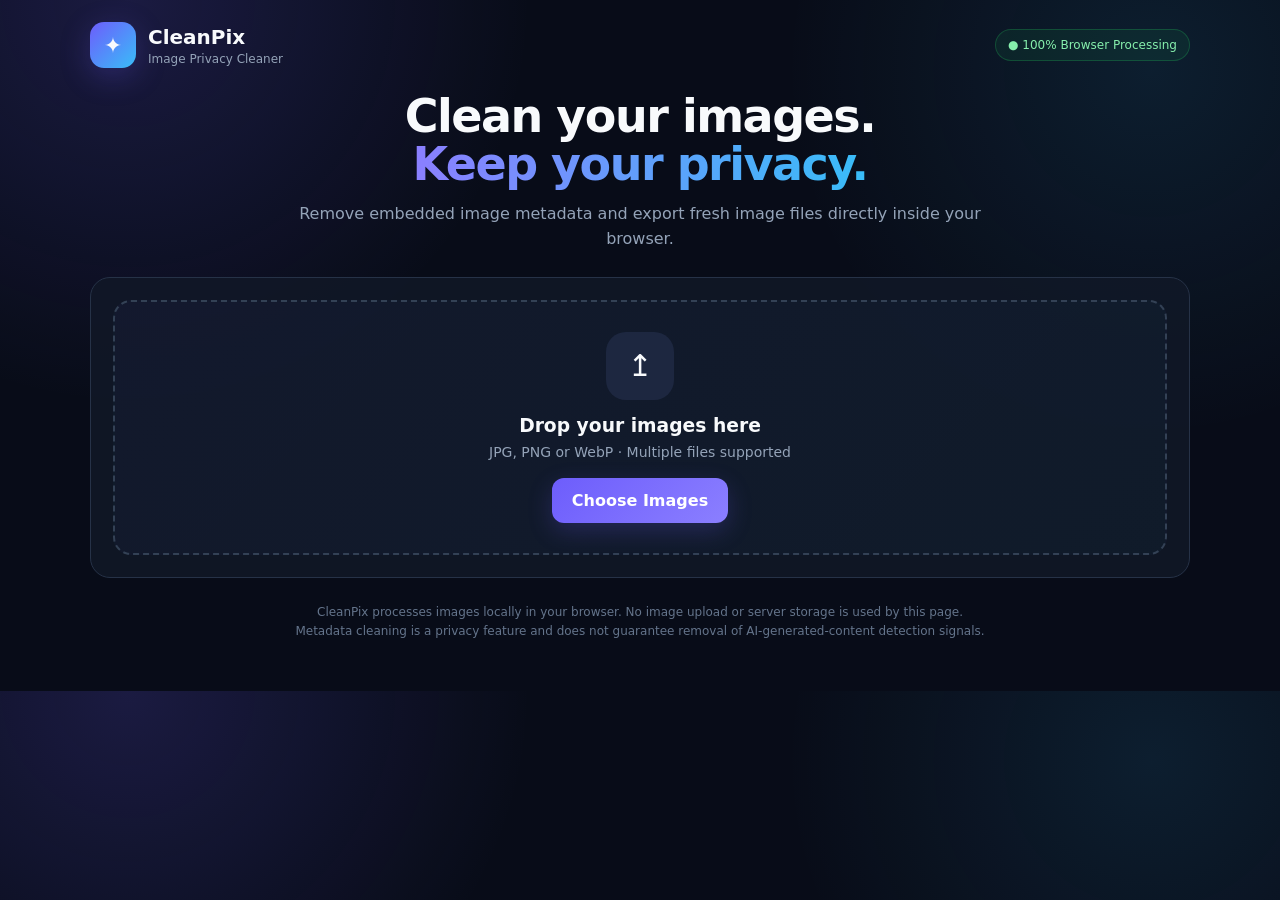
==== ai-remover/index.html @ a2b9ba92 "Create index.html" ====
<!DOCTYPE html>
<html lang="en">
<head>
<meta charset="UTF-8">
<meta name="viewport" content="width=device-width,initial-scale=1,viewport-fit=cover">
<meta name="theme-color" content="#0b1020">
<title>CleanPix — Image Privacy Cleaner</title>

<style>
:root{
    --bg:#080c18;
    --panel:#111827;
    --panel2:#172033;
    --text:#f8fafc;
    --muted:#94a3b8;
    --border:#263247;
    --primary:#6d5dfc;
    --primary2:#8b7fff;
    --success:#22c55e;
    --danger:#ef4444;
    --radius:20px;
}

*{
    box-sizing:border-box;
}

html{
    scroll-behavior:smooth;
}

body{
    margin:0;
    background:
        radial-gradient(circle at 10% 0%,rgba(109,93,252,.18),transparent 30%),
        radial-gradient(circle at 90% 10%,rgba(56,189,248,.10),transparent 28%),
        var(--bg);
    color:var(--text);
    font-family:
        Inter,system-ui,-apple-system,BlinkMacSystemFont,
        "Segoe UI",Roboto,Arial,sans-serif;
}

button,
input,
select{
    font:inherit;
}

button{
    cursor:pointer;
}

.app{
    width:min(1100px,calc(100% - 28px));
    margin:auto;
    padding:22px 0 50px;
}

/* HEADER */

header{
    display:flex;
    align-items:center;
    justify-content:space-between;
    gap:15px;
    margin-bottom:24px;
}

.brand{
    display:flex;
    align-items:center;
    gap:12px;
}

.logo{
    width:46px;
    height:46px;
    display:grid;
    place-items:center;
    border-radius:14px;
    background:linear-gradient(135deg,var(--primary),#39bdf8);
    font-size:22px;
    box-shadow:0 8px 30px rgba(109,93,252,.25);
}

.brand h1{
    margin:0;
    font-size:20px;
}

.brand p{
    margin:3px 0 0;
    color:var(--muted);
    font-size:12px;
}

.privacy-badge{
    border:1px solid rgba(34,197,94,.25);
    background:rgba(34,197,94,.08);
    color:#86efac;
    border-radius:999px;
    padding:8px 12px;
    font-size:12px;
    white-space:nowrap;
}

/* HERO */

.hero{
    text-align:center;
    margin:10px auto 25px;
    max-width:700px;
}

.hero h2{
    font-size:clamp(28px,6vw,46px);
    line-height:1.05;
    margin:0 0 12px;
    letter-spacing:-1.5px;
}

.hero h2 span{
    background:linear-gradient(90deg,#8b7fff,#38bdf8);
    -webkit-background-clip:text;
    background-clip:text;
    color:transparent;
}

.hero p{
    color:var(--muted);
    line-height:1.6;
    margin:0;
}

/* UPLOAD */

.upload-card{
    border:1px solid var(--border);
    background:rgba(17,24,39,.86);
    border-radius:var(--radius);
    padding:22px;
}

.dropzone{
    min-height:250px;
    border:2px dashed #334155;
    border-radius:18px;
    display:flex;
    flex-direction:column;
    align-items:center;
    justify-content:center;
    text-align:center;
    padding:30px 15px;
    transition:.2s;
    background:
        linear-gradient(
            135deg,
            rgba(109,93,252,.04),
            rgba(56,189,248,.03)
        );
}

.dropzone.drag{
    border-color:var(--primary2);
    background:rgba(109,93,252,.10);
    transform:scale(1.005);
}

.upload-icon{
    width:68px;
    height:68px;
    border-radius:20px;
    display:grid;
    place-items:center;
    background:#1d2740;
    font-size:30px;
    margin-bottom:15px;
}

.dropzone h3{
    margin:0 0 8px;
}

.dropzone p{
    margin:0 0 18px;
    color:var(--muted);
    font-size:14px;
}

.primary{
    border:0;
    color:white;
    background:linear-gradient(135deg,var(--primary),var(--primary2));
    padding:13px 20px;
    border-radius:12px;
    font-weight:700;
    box-shadow:0 8px 25px rgba(109,93,252,.22);
}

.primary:hover{
    filter:brightness(1.08);
}

.secondary{
    border:1px solid var(--border);
    background:var(--panel2);
    color:var(--text);
    padding:11px 15px;
    border-radius:11px;
}

input[type=file]{
    display:none;
}

/* WORKSPACE */

.workspace{
    display:none;
    margin-top:20px;
}

.workspace.show{
    display:block;
}

.grid{
    display:grid;
    grid-template-columns:1.25fr .75fr;
    gap:18px;
}

/* SETTINGS */

.panel{
    background:rgba(17,24,39,.9);
    border:1px solid var(--border);
    border-radius:var(--radius);
    padding:20px;
}

.panel-title{
    display:flex;
    justify-content:space-between;
    align-items:center;
    margin-bottom:18px;
}

.panel-title h3{
    margin:0;
    font-size:17px;
}

.small{
    color:var(--muted);
    font-size:12px;
}

.option{
    margin-bottom:18px;
}

.option label{
    display:flex;
    justify-content:space-between;
    margin-bottom:8px;
    font-size:13px;
    color:#dbe4f0;
}

select{
    width:100%;
    border:1px solid var(--border);
    background:#0c1322;
    color:white;
    padding:12px;
    border-radius:10px;
    outline:none;
}

input[type=range]{
    width:100%;
    accent-color:var(--primary);
}

.check-row{
    display:flex;
    align-items:center;
    justify-content:space-between;
    gap:10px;
    border:1px solid var(--border);
    background:#0c1322;
    padding:12px;
    border-radius:12px;
    margin-bottom:10px;
}

.check-row span{
    font-size:13px;
}

.switch{
    width:42px;
    height:23px;
    position:relative;
}

.switch input{
    display:none;
}

.slider{
    position:absolute;
    inset:0;
    background:#334155;
    border-radius:20px;
    transition:.2s;
}

.slider:before{
    content:"";
    position:absolute;
    width:17px;
    height:17px;
    left:3px;
    top:3px;
    background:white;
    border-radius:50%;
    transition:.2s;
}

.switch input:checked + .slider{
    background:var(--primary);
}

.switch input:checked + .slider:before{
    transform:translateX(19px);
}

/* FILE LIST */

.file-list{
    margin-top:20px;
}

.file-item{
    display:grid;
    grid-template-columns:65px 1fr auto;
    gap:12px;
    align-items:center;
    border:1px solid var(--border);
    background:#0d1525;
    padding:10px;
    border-radius:13px;
    margin-bottom:9px;
}

.thumb{
    width:65px;
    height:65px;
    object-fit:cover;
    border-radius:10px;
    background:#1e293b;
}

.file-name{
    font-size:13px;
    font-weight:600;
    overflow:hidden;
    text-overflow:ellipsis;
    white-space:nowrap;
}

.file-meta{
    color:var(--muted);
    font-size:11px;
    margin-top:5px;
}

.remove{
    width:34px;
    height:34px;
    border:0;
    border-radius:9px;
    background:#24151a;
    color:#fca5a5;
}

/* PROGRESS */

.progress-box{
    display:none;
    margin-top:18px;
}

.progress-box.show{
    display:block;
}

.progress-track{
    height:8px;
    border-radius:20px;
    background:#243044;
    overflow:hidden;
}

.progress-bar{
    height:100%;
    width:0;
    background:linear-gradient(90deg,var(--primary),#38bdf8);
    transition:.2s;
}

.progress-text{
    display:flex;
    justify-content:space-between;
    color:var(--muted);
    font-size:12px;
    margin-top:7px;
}

/* ACTIONS */

.actions{
    display:grid;
    grid-template-columns:1fr 1fr;
    gap:10px;
    margin-top:18px;
}

.full{
    grid-column:1/-1;
}

/* RESULTS */

.results{
    display:none;
    margin-top:20px;
}

.results.show{
    display:block;
}

.result-success{
    padding:15px;
    border-radius:13px;
    background:rgba(34,197,94,.08);
    border:1px solid rgba(34,197,94,.20);
    color:#bbf7d0;
    margin-bottom:12px;
}

.stats{
    display:grid;
    grid-template-columns:repeat(3,1fr);
    gap:10px;
}

.stat{
    background:#0d1525;
    border:1px solid var(--border);
    padding:15px;
    border-radius:12px;
    text-align:center;
}

.stat strong{
    display:block;
    font-size:19px;
}

.stat span{
    color:var(--muted);
    font-size:11px;
}

/* EMPTY */

.empty{
    text-align:center;
    padding:25px;
    color:var(--muted);
}

/* FOOTER */

footer{
    text-align:center;
    color:#64748b;
    font-size:12px;
    margin-top:25px;
    line-height:1.6;
}

/* MOBILE */

@media(max-width:800px){

    .grid{
        grid-template-columns:1fr;
    }

    .privacy-badge{
        display:none;
    }
}

@media(max-width:520px){

    .app{
        width:min(100% - 18px,1100px);
        padding-top:12px;
    }

    .upload-card,
    .panel{
        padding:14px;
    }

    .dropzone{
        min-height:220px;
    }

    .actions{
        grid-template-columns:1fr;
    }

    .full{
        grid-column:auto;
    }

    .stats{
        grid-template-columns:1fr;
    }

    .file-item{
        grid-template-columns:52px 1fr auto;
    }

    .thumb{
        width:52px;
        height:52px;
    }
}
</style>
</head>

<body>

<div class="app">

<header>
    <div class="brand">
        <div class="logo">✦</div>
        <div>
            <h1>CleanPix</h1>
            <p>Image Privacy Cleaner</p>
        </div>
    </div>

    <div class="privacy-badge">
        ● 100% Browser Processing
    </div>
</header>


<section class="hero">
    <h2>Clean your images.<br><span>Keep your privacy.</span></h2>
    <p>
        Remove embedded image metadata and export fresh image files
        directly inside your browser.
    </p>
</section>


<section class="upload-card">

    <div
        class="dropzone"
        id="dropzone"
    >

        <div class="upload-icon">↥</div>

        <h3>Drop your images here</h3>

        <p>
            JPG, PNG or WebP · Multiple files supported
        </p>

        <label
            for="fileInput"
            class="primary"
        >
            Choose Images
        </label>

        <input
            id="fileInput"
            type="file"
            accept="image/jpeg,image/png,image/webp"
            multiple
        >

    </div>


    <div
        class="workspace"
        id="workspace"
    >

        <div class="grid">

            <!-- FILES -->

            <div class="panel">

                <div class="panel-title">
                    <h3>Selected Images</h3>
                    <span
                        class="small"
                        id="fileCount"
                    >
                        0 files
                    </span>
                </div>

                <div id="fileList"></div>

                <div
                    class="empty"
                    id="emptyMessage"
                >
                    No images selected.
                </div>

            </div>


            <!-- SETTINGS -->

            <div class="panel">

                <div class="panel-title">
                    <h3>Export Settings</h3>
                </div>


                <div class="option">

                    <label>
                        <span>Output format</span>
                    </label>

                    <select id="format">

                        <option value="auto">
                            Automatic
                        </option>

                        <option value="image/jpeg">
                            JPEG
                        </option>

                        <option value="image/png">
                            PNG
                        </option>

                        <option value="image/webp">
                            WebP
                        </option>

                    </select>

                </div>


                <div
                    class="option"
                    id="qualityOption"
                >

                    <label>

                        <span>Quality</span>

                        <strong id="qualityValue">
                            95%
                        </strong>

                    </label>

                    <input
                        type="range"
                        id="quality"
                        min="50"
                        max="100"
                        value="95"
                    >

                </div>


                <div class="option">

                    <label>
                        <span>Maximum width</span>
                    </label>

                    <select id="maxWidth">

                        <option value="0">
                            Original resolution
                        </option>

                        <option value="3840">
                            3840 px
                        </option>

                        <option value="2560">
                            2560 px
                        </option>

                        <option value="1920">
                            1920 px
                        </option>

                        <option value="1280">
                            1280 px
                        </option>

                    </select>

                </div>


                <div class="check-row">

                    <span>
                        Remove embedded metadata
                    </span>

                    <label class="switch">

                        <input
                            type="checkbox"
                            checked
                            disabled
                        >

                        <span class="slider"></span>

                    </label>

                </div>


                <div class="check-row">

                    <span>
                        Preserve image proportions
                    </span>

                    <label class="switch">

                        <input
                            type="checkbox"
                            id="preserve"
                            checked
                        >

                        <span class="slider"></span>

                    </label>

                </div>

            </div>

        </div>


        <div class="progress-box" id="progressBox">

            <div class="progress-track">
                <div
                    class="progress-bar"
                    id="progressBar"
                ></div>
            </div>

            <div class="progress-text">

                <span id="progressStatus">
                    Preparing...
                </span>

                <span id="progressPercent">
                    0%
                </span>

            </div>

        </div>


        <div class="actions">

            <button
                class="primary"
                id="processBtn"
            >
                Clean Images
            </button>

            <button
                class="secondary"
                id="clearBtn"
            >
                Clear All
            </button>

            <button
                class="primary full"
                id="downloadAllBtn"
                style="display:none"
            >
                Download All
            </button>

        </div>


        <div
            class="results"
            id="results"
        >

            <div class="result-success">
                ✓ Images successfully exported as new files.
            </div>

            <div class="stats">

                <div class="stat">
                    <strong id="processedCount">
                        0
                    </strong>
                    <span>Processed</span>
                </div>

                <div class="stat">
                    <strong id="originalTotal">
                        0 KB
                    </strong>
                    <span>Original</span>
                </div>

                <div class="stat">
                    <strong id="newTotal">
                        0 KB
                    </strong>
                    <span>Exported</span>
                </div>

            </div>

        </div>

    </div>

</section>


<footer>
    CleanPix processes images locally in your browser.
    No image upload or server storage is used by this page.
    <br>
    Metadata cleaning is a privacy feature and does not guarantee
    removal of AI-generated-content detection signals.
</footer>

</div>


<script>
"use strict";


/* =========================
   ELEMENTS
========================= */

const fileInput =
    document.getElementById("fileInput");

const dropzone =
    document.getElementById("dropzone");

const workspace =
    document.getElementById("workspace");

const fileList =
    document.getElementById("fileList");

const emptyMessage =
    document.getElementById("emptyMessage");

const fileCount =
    document.getElementById("fileCount");

const processBtn =
    document.getElementById("processBtn");

const clearBtn =
    document.getElementById("clearBtn");

const downloadAllBtn =
    document.getElementById("downloadAllBtn");

const formatSelect =
    document.getElementById("format");

const quality =
    document.getElementById("quality");

const qualityValue =
    document.getElementById("qualityValue");

const maxWidth =
    document.getElementById("maxWidth");

const preserve =
    document.getElementById("preserve");

const progressBox =
    document.getElementById("progressBox");

const progressBar =
    document.getElementById("progressBar");

const progressStatus =
    document.getElementById("progressStatus");

const progressPercent =
    document.getElementById("progressPercent");

const results =
    document.getElementById("results");

const processedCount =
    document.getElementById("processedCount");

const originalTotal =
    document.getElementById("originalTotal");

const newTotal =
    document.getElementById("newTotal");

const qualityOption =
    document.getElementById("qualityOption");


/* =========================
   STATE
========================= */

let files = [];
let processedFiles = [];


/* =========================
   UTILITIES
========================= */

function formatBytes(bytes){

    if(bytes < 1024)
        return bytes + " B";

    if(bytes < 1024 * 1024)
        return (bytes / 1024).toFixed(1) + " KB";

    return (bytes / (1024 * 1024)).toFixed(2) + " MB";
}


function extensionFor(type){

    if(type === "image/png")
        return "png";

    if(type === "image/webp")
        return "webp";

    return "jpg";
}


function cleanName(name){

    return name
        .replace(/\.[^/.]+$/, "")
        .replace(/[^\w\- ]+/g,"")
        .trim()
        .replace(/\s+/g,"-") || "image";
}


/* =========================
   FILE ADD
========================= */

function addFiles(newFiles){

    const valid =
        Array.from(newFiles).filter(
            file =>
                file.type === "image/jpeg" ||
                file.type === "image/png" ||
                file.type === "image/webp"
        );

    for(const file of valid){

        const exists =
            files.some(
                f =>
                    f.name === file.name &&
                    f.size === file.size &&
                    f.lastModified === file.lastModified
            );

        if(!exists){
            files.push(file);
        }
    }

    renderFiles();
}


fileInput.addEventListener(
    "change",
    e => addFiles(e.target.files)
);


/* =========================
   DRAG & DROP
========================= */

[
    "dragenter",
    "dragover"
].forEach(event => {

    dropzone.addEventListener(event,e => {

        e.preventDefault();
        dropzone.classList.add("drag");

    });

});


[
    "dragleave",
    "drop"
].forEach(event => {

    dropzone.addEventListener(event,e => {

        e.preventDefault();
        dropzone.classList.remove("drag");

    });

});


dropzone.addEventListener("drop",e => {

    addFiles(e.dataTransfer.files);

});


/* =========================
   RENDER FILES
========================= */

function renderFiles(){

    workspace.classList.toggle(
        "show",
        files.length > 0
    );

    emptyMessage.style.display =
        files.length ? "none" : "block";

    fileList.innerHTML = "";

    fileCount.textContent =
        files.length +
        (files.length === 1 ? " file" : " files");


    files.forEach((file,index) => {

        const item =
            document.createElement("div");

        item.className = "file-item";


        const img =
            document.createElement("img");

        img.className = "thumb";

        img.alt = "";

        const url =
            URL.createObjectURL(file);

        img.src = url;

        img.onload = () =>
            URL.revokeObjectURL(url);


        const middle =
            document.createElement("div");

        const name =
            document.createElement("div");

        name.className = "file-name";

        name.textContent = file.name;


        const meta =
            document.createElement("div");

        meta.className = "file-meta";

        meta.textContent =
            file.type.split("/")[1].toUpperCase() +
            " · " +
            formatBytes(file.size);


        middle.appendChild(name);
        middle.appendChild(meta);


        const remove =
            document.createElement("button");

        remove.className = "remove";

        remove.textContent = "×";

        remove.title = "Remove";

        remove.addEventListener(
            "click",
            () => {

                files.splice(index,1);
                processedFiles = [];

                downloadAllBtn.style.display = "none";
                results.classList.remove("show");

                renderFiles();

            }
        );


        item.appendChild(img);
        item.appendChild(middle);
        item.appendChild(remove);

        fileList.appendChild(item);

    });

}


/* =========================
   QUALITY UI
========================= */

quality.addEventListener("input",() => {

    qualityValue.textContent =
        quality.value + "%";

});


formatSelect.addEventListener("change",() => {

    qualityOption.style.display =
        formatSelect.value === "image/png"
            ? "none"
            : "block";

});


/* =========================
   IMAGE LOADER
========================= */

function loadImage(file){

    return new Promise((resolve,reject) => {

        const url =
            URL.createObjectURL(file);

        const img =
            new Image();

        img.onload = () => {

            URL.revokeObjectURL(url);

            resolve(img);

        };

        img.onerror = () => {

            URL.revokeObjectURL(url);

            reject(
                new Error("Could not load image")
            );

        };

        img.src = url;

    });

}


/* =========================
   RESIZE
========================= */

function calculateDimensions(
    width,
    height,
    limit
){

    if(!limit || width <= limit){

        return {
            width,
            height
        };

    }

    const ratio =
        limit / width;

    return {
        width: Math.round(width * ratio),
        height: Math.round(height * ratio)
    };

}


/* =========================
   EXPORT IMAGE
========================= */

function canvasToBlob(
    canvas,
    type,
    qualityValue
){

    return new Promise(resolve => {

        canvas.toBlob(
            blob => resolve(blob),
            type,
            qualityValue
        );

    });

}


/* =========================
   PROCESS SINGLE IMAGE
========================= */

async function processImage(file){

    const img =
        await loadImage(file);


    let outputType =
        formatSelect.value;

    if(outputType === "auto"){

        if(
            file.type === "image/jpeg" ||
            file.type === "image/png" ||
            file.type === "image/webp"
        ){

            outputType = file.type;

        }else{

            outputType = "image/png";

        }

    }


    const limit =
        Number(maxWidth.value);


    const dimensions =
        calculateDimensions(
            img.naturalWidth,
            img.naturalHeight,
            limit
        );


    const canvas =
        document.createElement("canvas");


    canvas.width =
        dimensions.width;

    canvas.height =
        dimensions.height;


    const ctx =
        canvas.getContext("2d");


    /*
       For JPEG/WEBP output, use a white
       background when source has transparency.
    */

    if(
        outputType === "image/jpeg"
    ){

        ctx.fillStyle = "#ffffff";

        ctx.fillRect(
            0,
            0,
            canvas.width,
            canvas.height
        );

    }


    ctx.drawImage(
        img,
        0,
        0,
        canvas.width,
        canvas.height
    );


    const q =
        Number(quality.value) / 100;


    const blob =
        await canvasToBlob(
            canvas,
            outputType,
            q
        );


    if(!blob){

        throw new Error(
            "Image export failed"
        );

    }


    const ext =
        extensionFor(outputType);


    const base =
        cleanName(file.name);


    const outputName =
        base +
        "_cleaned." +
        ext;


    return {
        blob,
        name:outputName,
        original:file.size
    };

}


/* =========================
   PROCESS ALL
========================= */

processBtn.addEventListener(
    "click",
    async () => {

        if(!files.length)
            return;


        processBtn.disabled = true;

        clearBtn.disabled = true;

        downloadAllBtn.style.display =
            "none";

        results.classList.remove("show");

        progressBox.classList.add("show");

        progressBar.style.width = "0%";

        processedFiles = [];


        let totalOriginal = 0;
        let totalNew = 0;


        for(let i=0;i<files.length;i++){

            const file = files[i];

            progressStatus.textContent =
                "Processing " +
                (i + 1) +
                " of " +
                files.length;


            try{

                const result =
                    await processImage(file);


                processedFiles.push(result);

                totalOriginal +=
                    result.original;

                totalNew +=
                    result.blob.size;


            }catch(error){

                console.error(error);

            }


            const percent =
                Math.round(
                    ((i + 1) / files.length) * 100
                );


            progressBar.style.width =
                percent + "%";

            progressPercent.textContent =
                percent + "%";


            /*
              Give the browser a moment between
              large images so the UI remains responsive.
            */

            await new Promise(
                resolve =>
                    setTimeout(resolve,20)
            );

        }


        processedCount.textContent =
            processedFiles.length;

        originalTotal.textContent =
            formatBytes(totalOriginal);

        newTotal.textContent =
            formatBytes(totalNew);


        progressStatus.textContent =
            "Completed";


        results.classList.add("show");


        if(processedFiles.length){

            downloadAllBtn.style.display =
                "block";

        }


        processBtn.disabled = false;

        clearBtn.disabled = false;

    }
);


/* =========================
   DOWNLOAD ONE
========================= */

function downloadBlob(blob,name){

    const url =
        URL.createObjectURL(blob);

    const a =
        document.createElement("a");

    a.href = url;

    a.download = name;

    document.body.appendChild(a);

    a.click();

    a.remove();


    setTimeout(
        () => URL.revokeObjectURL(url),
        1500
    );

}


/* =========================
   DOWNLOAD ALL
========================= */

downloadAllBtn.addEventListener(
    "click",
    async () => {

        /*
          Uses individual downloads instead of
          requiring an external ZIP library.
        */

        for(let i=0;i<processedFiles.length;i++){

            const item =
                processedFiles[i];

            downloadBlob(
                item.blob,
                item.name
            );


            await new Promise(
                resolve =>
                    setTimeout(resolve,250)
            );

        }

    }
);


/* =========================
   CLEAR
========================= */

clearBtn.addEventListener(
    "click",
    () => {

        files = [];
        processedFiles = [];

        fileInput.value = "";

        workspace.classList.remove("show");

        fileList.innerHTML = "";

        results.classList.remove("show");

        progressBox.classList.remove("show");

        downloadAllBtn.style.display =
            "none";

        progressBar.style.width =
            "0%";

    }
);


/* =========================
   KEYBOARD ACCESSIBILITY
========================= */

dropzone.addEventListener(
    "keydown",
    e => {

        if(e.key === "Enter" || e.key === " "){

            e.preventDefault();

            fileInput.click();

        }

    }
);

dropzone.tabIndex = 0;

</script>

</body>
</html>
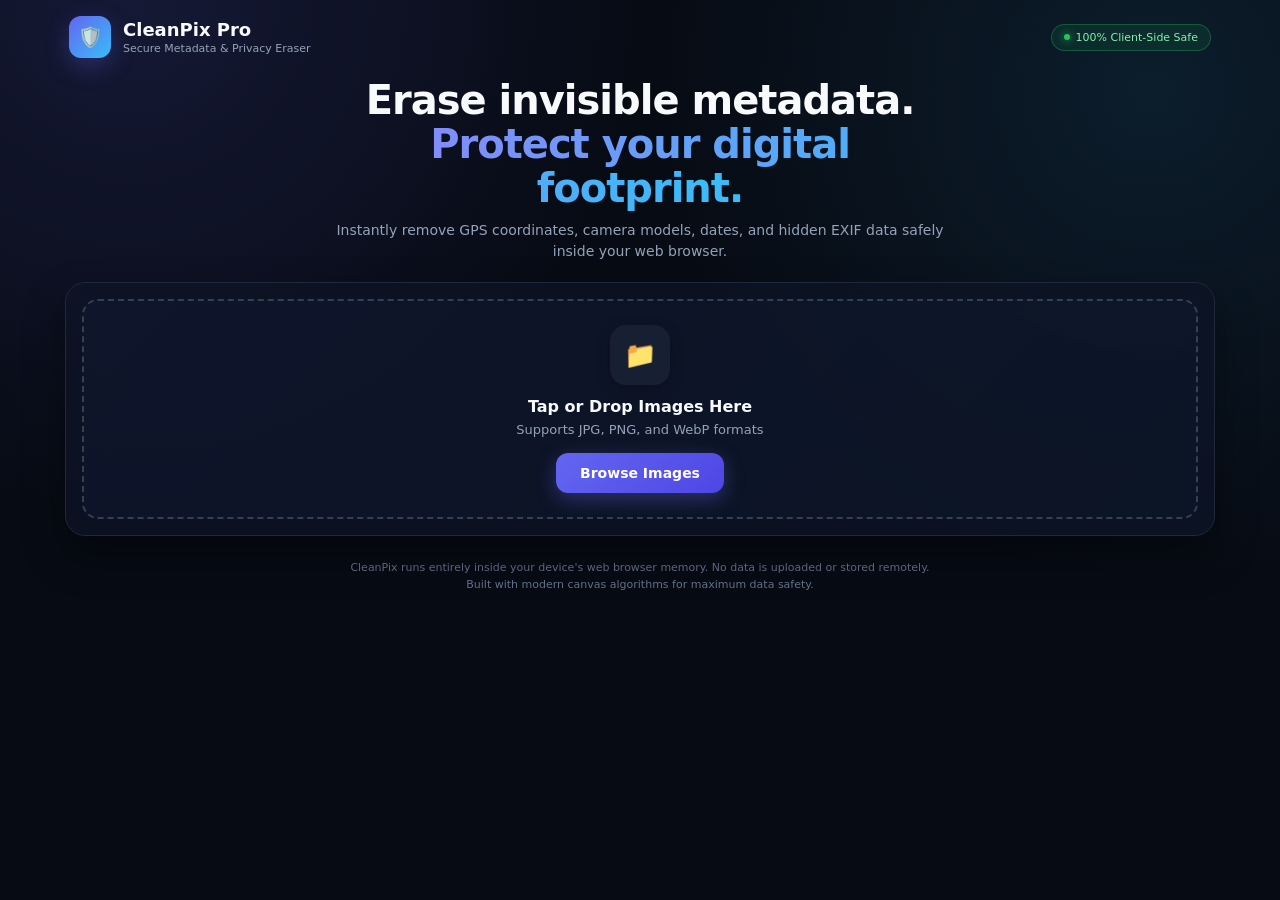
==== commit f6a076eb: "Update index.html" ====
--- a/ai-remover/index.html
+++ b/ai-remover/index.html
@@ -3,19 +3,19 @@
 <head>
 <meta charset="UTF-8">
 <meta name="viewport" content="width=device-width,initial-scale=1,viewport-fit=cover">
-<meta name="theme-color" content="#0b1020">
-<title>CleanPix — Image Privacy Cleaner</title>
+<meta name="theme-color" content="#070b14">
+<title>CleanPix by Spear Hasan— Advanced Image Privacy Cleaner</title>
 
 <style>
 :root{
-    --bg:#080c18;
-    --panel:#111827;
-    --panel2:#172033;
+    --bg:#070b14;
+    --panel:#0e1526;
+    --panel-border:#1e293b;
     --text:#f8fafc;
     --muted:#94a3b8;
-    --border:#263247;
-    --primary:#6d5dfc;
-    --primary2:#8b7fff;
+    --primary:#6366f1;
+    --primary-hover:#4f46e5;
+    --accent:#38bdf8;
     --success:#22c55e;
     --danger:#ef4444;
     --radius:20px;
@@ -23,6 +23,7 @@
 
 *{
     box-sizing:border-box;
+    -webkit-tap-highlight-color: transparent;
 }
 
 html{
@@ -32,39 +33,37 @@
 body{
     margin:0;
     background:
-        radial-gradient(circle at 10% 0%,rgba(109,93,252,.18),transparent 30%),
-        radial-gradient(circle at 90% 10%,rgba(56,189,248,.10),transparent 28%),
+        radial-gradient(circle at 10% 0%,rgba(99,102,241,.15),transparent 35%),
+        radial-gradient(circle at 90% 10%,rgba(56,189,248,.10),transparent 35%),
         var(--bg);
     color:var(--text);
-    font-family:
-        Inter,system-ui,-apple-system,BlinkMacSystemFont,
-        "Segoe UI",Roboto,Arial,sans-serif;
-}
-
-button,
-input,
-select{
+    font-family: Inter, system-ui, -apple-system, BlinkMacSystemFont, "Segoe UI", Roboto, sans-serif;
+    min-height: 100vh;
+}
+
+button, input, select{
     font:inherit;
 }
 
 button{
     cursor:pointer;
+    touch-action: manipulation;
 }
 
 .app{
-    width:min(1100px,calc(100% - 28px));
+    width:min(1150px, calc(100% - 24px));
     margin:auto;
-    padding:22px 0 50px;
+    padding:16px 0 60px;
 }
 
 /* HEADER */
-
 header{
     display:flex;
     align-items:center;
     justify-content:space-between;
-    gap:15px;
-    margin-bottom:24px;
+    gap:12px;
+    margin-bottom:20px;
+    padding: 0 4px;
 }
 
 .brand{
@@ -74,54 +73,68 @@
 }
 
 .logo{
-    width:46px;
-    height:46px;
+    width:42px;
+    height:42px;
     display:grid;
     place-items:center;
-    border-radius:14px;
-    background:linear-gradient(135deg,var(--primary),#39bdf8);
-    font-size:22px;
-    box-shadow:0 8px 30px rgba(109,93,252,.25);
+    border-radius:12px;
+    background:linear-gradient(135deg, var(--primary), var(--accent));
+    font-size:20px;
+    box-shadow:0 8px 25px rgba(99,102,241,.3);
 }
 
 .brand h1{
     margin:0;
-    font-size:20px;
+    font-size:18px;
+    font-weight: 700;
 }
 
 .brand p{
-    margin:3px 0 0;
+    margin:2px 0 0;
     color:var(--muted);
-    font-size:12px;
+    font-size:11px;
 }
 
 .privacy-badge{
-    border:1px solid rgba(34,197,94,.25);
-    background:rgba(34,197,94,.08);
+    border:1px solid rgba(34,197,94,.3);
+    background:rgba(34,197,94,.1);
     color:#86efac;
     border-radius:999px;
-    padding:8px 12px;
-    font-size:12px;
+    padding:6px 12px;
+    font-size:11px;
+    font-weight: 500;
     white-space:nowrap;
+    display: flex;
+    align-items: center;
+    gap: 6px;
+}
+
+.privacy-badge::before {
+    content: "";
+    width: 6px;
+    height: 6px;
+    background: #22c55e;
+    border-radius: 50%;
+    box-shadow: 0 0 8px #22c55e;
 }
 
 /* HERO */
-
 .hero{
     text-align:center;
-    margin:10px auto 25px;
-    max-width:700px;
+    margin:10px auto 20px;
+    max-width:650px;
+    padding: 0 10px;
 }
 
 .hero h2{
-    font-size:clamp(28px,6vw,46px);
-    line-height:1.05;
-    margin:0 0 12px;
-    letter-spacing:-1.5px;
+    font-size:clamp(24px, 5vw, 40px);
+    line-height:1.1;
+    margin:0 0 10px;
+    letter-spacing:-1px;
 }
 
 .hero h2 span{
-    background:linear-gradient(90deg,#8b7fff,#38bdf8);
+    background:linear-gradient(90deg, #818cf8, #38bdf8);
     -webkit-background-clip:text;
     background-clip:text;
     color:transparent;
@@ -129,85 +142,108 @@
 
 .hero p{
     color:var(--muted);
-    line-height:1.6;
+    line-height:1.5;
     margin:0;
-}
-
-/* UPLOAD */
-
+    font-size: 14px;
+}
+
+/* UPLOAD CARD */
 .upload-card{
-    border:1px solid var(--border);
-    background:rgba(17,24,39,.86);
+    border:1px solid var(--panel-border);
+    background:rgba(14, 21, 38, 0.75);
+    backdrop-filter: blur(12px);
+    -webkit-backdrop-filter: blur(12px);
     border-radius:var(--radius);
-    padding:22px;
+    padding:16px;
+    box-shadow: 0 20px 40px rgba(0,0,0,0.4);
 }
 
 .dropzone{
-    min-height:250px;
+    min-height:220px;
     border:2px dashed #334155;
-    border-radius:18px;
+    border-radius:16px;
     display:flex;
     flex-direction:column;
     align-items:center;
     justify-content:center;
     text-align:center;
-    padding:30px 15px;
-    transition:.2s;
-    background:
-        linear-gradient(
-            135deg,
-            rgba(109,93,252,.04),
-            rgba(56,189,248,.03)
-        );
+    padding:24px 16px;
+    transition:.2s ease;
+    background:linear-gradient(135deg, rgba(99,102,241,.04), rgba(56,189,248,.02));
+    cursor: pointer;
 }
 
 .dropzone.drag{
-    border-color:var(--primary2);
-    background:rgba(109,93,252,.10);
-    transform:scale(1.005);
+    border-color:var(--primary);
+    background:rgba(99,102,241,.12);
+    transform:scale(1.01);
 }
 
 .upload-icon{
-    width:68px;
-    height:68px;
-    border-radius:20px;
+    width:60px;
+    height:60px;
+    border-radius:16px;
     display:grid;
     place-items:center;
-    background:#1d2740;
-    font-size:30px;
-    margin-bottom:15px;
+    background:#172033;
+    font-size:26px;
+    margin-bottom:12px;
+    color: var(--accent);
+    box-shadow: 0 4px 15px rgba(0,0,0,0.2);
 }
 
 .dropzone h3{
-    margin:0 0 8px;
+    margin:0 0 6px;
+    font-size: 16px;
 }
 
 .dropzone p{
-    margin:0 0 18px;
+    margin:0 0 16px;
     color:var(--muted);
-    font-size:14px;
+    font-size:13px;
 }
 
 .primary{
     border:0;
     color:white;
-    background:linear-gradient(135deg,var(--primary),var(--primary2));
-    padding:13px 20px;
+    background:linear-gradient(135deg, var(--primary), #4f46e5);
+    padding:12px 24px;
     border-radius:12px;
-    font-weight:700;
-    box-shadow:0 8px 25px rgba(109,93,252,.22);
+    font-weight:600;
+    font-size: 14px;
+    box-shadow:0 6px 20px rgba(99,102,241,.35);
+    transition: all 0.2s;
+    display: inline-flex;
+    align-items: center;
+    justify-content: center;
+    gap: 8px;
+}
+
+.primary:active{
+    transform: scale(0.97);
 }
 
 .primary:hover{
-    filter:brightness(1.08);
+    filter:brightness(1.1);
 }
 
 .secondary{
-    border:1px solid var(--border);
-    background:var(--panel2);
+    border:1px solid var(--panel-border);
+    background:#172033;
     color:var(--text);
-    padding:11px 15px;
-    border-radius:11px;
+    padding:11px 18px;
+    border-radius:12px;
+    font-weight: 500;
+    font-size: 14px;
+    transition: all 0.2s;
+}
+
+.secondary:active{
+    transform: scale(0.97);
+}
+
+.secondary:hover{
+    background: #1e293b;
 }
 
 input[type=file]{
@@ -215,10 +251,9 @@
 }
 
 /* WORKSPACE */
-
 .workspace{
     display:none;
-    margin-top:20px;
+    margin-top:16px;
 }
 
 .workspace.show{
@@ -227,29 +262,30 @@
 
 .grid{
     display:grid;
-    grid-template-columns:1.25fr .75fr;
-    gap:18px;
-}
-
-/* SETTINGS */
-
+    grid-template-columns:1.2fr 0.8fr;
+    gap:16px;
+}
+
+/* PANELS */
 .panel{
-    background:rgba(17,24,39,.9);
-    border:1px solid var(--border);
-    border-radius:var(--radius);
-    padding:20px;
+    background:rgba(14, 21, 38, 0.9);
+    border:1px solid var(--panel-border);
+    border-radius:16px;
+    padding:16px;
 }
 
 .panel-title{
     display:flex;
     justify-content:space-between;
     align-items:center;
-    margin-bottom:18px;
+    margin-bottom:14px;
+    padding-bottom: 8px;
+    border-bottom: 1px solid rgba(255,255,255,0.05);
 }
 
 .panel-title h3{
     margin:0;
-    font-size:17px;
+    font-size:15px;
 }
 
 .small{
@@ -257,31 +293,39 @@
     font-size:12px;
 }
 
+/* SETTINGS CONTROLS */
 .option{
-    margin-bottom:18px;
+    margin-bottom:14px;
 }
 
 .option label{
     display:flex;
     justify-content:space-between;
-    margin-bottom:8px;
-    font-size:13px;
-    color:#dbe4f0;
+    margin-bottom:6px;
+    font-size:12px;
+    color:var(--muted);
+}
+
+.option label span {
+    color: #e2e8f0;
+    font-weight: 500;
 }
 
 select{
     width:100%;
-    border:1px solid var(--border);
-    background:#0c1322;
+    border:1px solid var(--panel-border);
+    background:#070b14;
     color:white;
-    padding:12px;
+    padding:11px 12px;
     border-radius:10px;
     outline:none;
+    font-size: 13px;
 }
 
 input[type=range]{
     width:100%;
     accent-color:var(--primary);
+    cursor: pointer;
 }
 
 .check-row{
@@ -289,11 +333,11 @@
     align-items:center;
     justify-content:space-between;
     gap:10px;
-    border:1px solid var(--border);
-    background:#0c1322;
-    padding:12px;
-    border-radius:12px;
-    margin-bottom:10px;
+    border:1px solid var(--panel-border);
+    background:#070b14;
+    padding:10px 12px;
+    border-radius:10px;
+    margin-bottom:8px;
 }
 
 .check-row span{
@@ -301,9 +345,10 @@
 }
 
 .switch{
-    width:42px;
-    height:23px;
+    width:40px;
+    height:22px;
     position:relative;
+    flex-shrink: 0;
 }
 
 .switch input{
@@ -321,8 +366,8 @@
 .slider:before{
     content:"";
     position:absolute;
-    width:17px;
-    height:17px;
+    width:16px;
+    height:16px;
     left:3px;
     top:3px;
     background:white;
@@ -335,33 +380,46 @@
 }
 
 .switch input:checked + .slider:before{
-    transform:translateX(19px);
+    transform:translateX(18px);
 }
 
 /* FILE LIST */
-
 .file-list{
-    margin-top:20px;
+    max-height: 320px;
+    overflow-y: auto;
+    padding-right: 4px;
+}
+
+.file-list::-webkit-scrollbar {
+    width: 4px;
+}
+.file-list::-webkit-scrollbar-thumb {
+    background: #334155;
+    border-radius: 4px;
 }
 
 .file-item{
     display:grid;
-    grid-template-columns:65px 1fr auto;
-    gap:12px;
+    grid-template-columns:52px 1fr auto;
+    gap:10px;
     align-items:center;
-    border:1px solid var(--border);
-    background:#0d1525;
-    padding:10px;
-    border-radius:13px;
-    margin-bottom:9px;
+    border:1px solid var(--panel-border);
+    background:#070b14;
+    padding:8px;
+    border-radius:12px;
+    margin-bottom:8px;
 }
 
 .thumb{
-    width:65px;
-    height:65px;
+    width:52px;
+    height:52px;
     object-fit:cover;
-    border-radius:10px;
+    border-radius:8px;
     background:#1e293b;
+}
+
+.file-info {
+    overflow: hidden;
 }
 
 .file-name{
@@ -375,23 +433,48 @@
 .file-meta{
     color:var(--muted);
     font-size:11px;
-    margin-top:5px;
+    margin-top:3px;
+    display: flex;
+    gap: 8px;
+}
+
+.file-actions {
+    display: flex;
+    gap: 4px;
+}
+
+.icon-btn{
+    width:32px;
+    height:32px;
+    border:0;
+    border-radius:8px;
+    background:#172033;
+    color:var(--text);
+    display: grid;
+    place-items: center;
+    font-size: 14px;
+}
+
+.icon-btn:hover {
+    background: #263247;
 }
 
 .remove{
-    width:34px;
-    height:34px;
-    border:0;
-    border-radius:9px;
     background:#24151a;
     color:#fca5a5;
 }
+.remove:hover {
+    background: #3f1d24;
+}
 
 /* PROGRESS */
-
 .progress-box{
     display:none;
-    margin-top:18px;
+    margin-top:16px;
+    background: #070b14;
+    border: 1px solid var(--panel-border);
+    padding: 12px;
+    border-radius: 12px;
 }
 
 .progress-box.show{
@@ -399,34 +482,33 @@
 }
 
 .progress-track{
-    height:8px;
+    height:6px;
     border-radius:20px;
-    background:#243044;
+    background:#1e293b;
     overflow:hidden;
 }
 
 .progress-bar{
     height:100%;
     width:0;
-    background:linear-gradient(90deg,var(--primary),#38bdf8);
-    transition:.2s;
+    background:linear-gradient(90deg, var(--primary), var(--accent));
+    transition:.15s ease;
 }
 
 .progress-text{
     display:flex;
     justify-content:space-between;
     color:var(--muted);
-    font-size:12px;
-    margin-top:7px;
+    font-size:11px;
+    margin-top:6px;
 }
 
 /* ACTIONS */
-
 .actions{
     display:grid;
     grid-template-columns:1fr 1fr;
     gap:10px;
-    margin-top:18px;
+    margin-top:16px;
 }
 
 .full{
@@ -434,10 +516,9 @@
 }
 
 /* RESULTS */
-
 .results{
     display:none;
-    margin-top:20px;
+    margin-top:16px;
 }
 
 .results.show{
@@ -445,105 +526,150 @@
 }
 
 .result-success{
-    padding:15px;
-    border-radius:13px;
-    background:rgba(34,197,94,.08);
-    border:1px solid rgba(34,197,94,.20);
+    padding:12px;
+    border-radius:12px;
+    background:rgba(34,197,94,.1);
+    border:1px solid rgba(34,197,94,.25);
     color:#bbf7d0;
     margin-bottom:12px;
+    font-size: 13px;
+    display: flex;
+    align-items: center;
+    gap: 8px;
 }
 
 .stats{
     display:grid;
     grid-template-columns:repeat(3,1fr);
-    gap:10px;
+    gap:8px;
 }
 
 .stat{
-    background:#0d1525;
-    border:1px solid var(--border);
-    padding:15px;
-    border-radius:12px;
+    background:#070b14;
+    border:1px solid var(--panel-border);
+    padding:12px 8px;
+    border-radius:10px;
     text-align:center;
 }
 
 .stat strong{
     display:block;
-    font-size:19px;
+    font-size:16px;
+    color: #fff;
 }
 
 .stat span{
     color:var(--muted);
-    font-size:11px;
+    font-size:10px;
 }
 
 /* EMPTY */
-
 .empty{
     text-align:center;
-    padding:25px;
+    padding:20px;
     color:var(--muted);
+    font-size: 13px;
+}
+
+/* MODAL FOR PREVIEW */
+.modal-overlay {
+    position: fixed;
+    inset: 0;
+    background: rgba(0,0,0,0.8);
+    backdrop-filter: blur(5px);
+    display: none;
+    align-items: center;
+    justify-content: center;
+    z-index: 1000;
+    padding: 16px;
+}
+.modal-overlay.show {
+    display: flex;
+}
+.modal-content {
+    background: var(--panel);
+    border: 1px solid var(--panel-border);
+    border-radius: var(--radius);
+    width: min(600px, 100%);
+    max-height: 90vh;
+    display: flex;
+    flex-direction: column;
+    overflow: hidden;
+    box-shadow: 0 25px 50px rgba(0,0,0,0.5);
+}
+.modal-header {
+    padding: 14px 16px;
+    display: flex;
+    justify-content: space-between;
+    align-items: center;
+    border-bottom: 1px solid var(--panel-border);
+}
+.modal-header h3 {
+    margin: 0;
+    font-size: 16px;
+}
+.modal-body {
+    padding: 16px;
+    overflow-y: auto;
+    text-align: center;
+}
+.modal-body img {
+    max-width: 100%;
+    max-height: 50vh;
+    border-radius: 8px;
+    object-fit: contain;
+    border: 1px solid var(--panel-border);
+}
+.modal-footer {
+    padding: 12px 16px;
+    border-top: 1px solid var(--panel-border);
+    display: flex;
+    justify-content: flex-end;
+    gap: 8px;
 }
 
 /* FOOTER */
-
 footer{
     text-align:center;
     color:#64748b;
-    font-size:12px;
-    margin-top:25px;
-    line-height:1.6;
-}
-
-/* MOBILE */
-
+    font-size:11px;
+    margin-top:24px;
+    line-height:1.5;
+    padding: 0 10px;
+}
+
+/* MOBILE ADAPTIVE */
 @media(max-width:800px){
-
     .grid{
         grid-template-columns:1fr;
     }
-
     .privacy-badge{
-        display:none;
-    }
-}
-
-@media(max-width:520px){
-
+        padding: 5px 10px;
+        font-size: 10px;
+    }
+}
+
+@media(max-width:480px){
     .app{
-        width:min(100% - 18px,1100px);
-        padding-top:12px;
-    }
-
-    .upload-card,
-    .panel{
-        padding:14px;
-    }
-
+        width:min(100% - 12px, 1150px);
+        padding-top:8px;
+    }
+    .upload-card, .panel{
+        padding:12px;
+    }
     .dropzone{
-        min-height:220px;
-    }
-
+        min-height:180px;
+        padding:16px 10px;
+    }
     .actions{
         grid-template-columns:1fr;
     }
-
     .full{
         grid-column:auto;
     }
-
     .stats{
         grid-template-columns:1fr;
     }
-
-    .file-item{
-        grid-template-columns:52px 1fr auto;
-    }
-
-    .thumb{
-        width:52px;
-        height:52px;
-    }
 }
 </style>
 </head>
@@ -554,1139 +680,546 @@
 
 <header>
     <div class="brand">
-        <div class="logo">✦</div>
+        <div class="logo">🛡️</div>
         <div>
-            <h1>CleanPix</h1>
-            <p>Image Privacy Cleaner</p>
+            <h1>CleanPix Pro</h1>
+            <p>Secure Metadata & Privacy Eraser</p>
         </div>
     </div>
 
     <div class="privacy-badge">
-        ● 100% Browser Processing
+        100% Client-Side Safe
     </div>
 </header>
 
 
 <section class="hero">
-    <h2>Clean your images.<br><span>Keep your privacy.</span></h2>
+    <h2>Erase invisible metadata.<br><span>Protect your digital footprint.</span></h2>
     <p>
-        Remove embedded image metadata and export fresh image files
-        directly inside your browser.
+        Instantly remove GPS coordinates, camera models, dates, and hidden EXIF data safely inside your web browser.
     </p>
 </section>
 
 
 <section class="upload-card">
 
-    <div
-        class="dropzone"
-        id="dropzone"
-    >
-
-        <div class="upload-icon">↥</div>
-
-        <h3>Drop your images here</h3>
-
-        <p>
-            JPG, PNG or WebP · Multiple files supported
-        </p>
-
-        <label
-            for="fileInput"
-            class="primary"
-        >
-            Choose Images
+    <div class="dropzone" id="dropzone">
+        <div class="upload-icon">📁</div>
+        <h3>Tap or Drop Images Here</h3>
+        <p>Supports JPG, PNG, and WebP formats</p>
+        <label for="fileInput" class="primary">
+            Browse Images
         </label>
-
-        <input
-            id="fileInput"
-            type="file"
-            accept="image/jpeg,image/png,image/webp"
-            multiple
-        >
-
+        <input id="fileInput" type="file" accept="image/jpeg,image/png,image/webp" multiple>
     </div>
 
 
-    <div
-        class="workspace"
-        id="workspace"
-    >
+    <div class="workspace" id="workspace">
 
         <div class="grid">
 
-            <!-- FILES -->
-
+            <!-- FILES CONTAINER -->
             <div class="panel">
-
                 <div class="panel-title">
-                    <h3>Selected Images</h3>
-                    <span
-                        class="small"
-                        id="fileCount"
-                    >
-                        0 files
-                    </span>
+                    <h3>Selected Queue</h3>
+                    <span class="small" id="fileCount">0 files</span>
                 </div>
-
-                <div id="fileList"></div>
-
-                <div
-                    class="empty"
-                    id="emptyMessage"
-                >
-                    No images selected.
+                <div class="file-list" id="fileList"></div>
+                <div class="empty" id="emptyMessage">No images selected.</div>
+            </div>
+
+
+            <!-- SETTINGS CONTAINER -->
+            <div class="panel">
+                <div class="panel-title">
+                    <h3>Export Configurations</h3>
                 </div>
 
+                <div class="option">
+                    <label><span>Output Format</span></label>
+                    <select id="format">
+                        <option value="auto">Automatic (Match Original)</option>
+                        <option value="image/jpeg">JPEG (.jpg)</option>
+                        <option value="image/png">PNG (.png)</option>
+                        <option value="image/webp">WebP (.webp)</option>
+                    </select>
+                </div>
+
+                <div class="option" id="qualityOption">
+                    <label>
+                        <span>Compression Quality</span>
+                        <strong id="qualityValue">92%</strong>
+                    </label>
+                    <input type="range" id="quality" min="40" max="100" value="92">
+                </div>
+
+                <div class="option">
+                    <label><span>Resolution Downscale Limit</span></label>
+                    <select id="maxWidth">
+                        <option value="0">Keep Original Resolution</option>
+                        <option value="3840">4K Ultra HD (3840px)</option>
+                        <option value="2560">2K QHD (2560px)</option>
+                        <option value="1920">Full HD (1920px)</option>
+                        <option value="1280">HD (1280px)</option>
+                        <option value="800">Compact (800px)</option>
+                    </select>
+                </div>
+
+                <div class="check-row">
+                    <span>Strip GPS & EXIF Tags</span>
+                    <label class="switch">
+                        <input type="checkbox" checked disabled>
+                        <span class="slider"></span>
+                    </label>
+                </div>
+
+                <div class="check-row">
+                    <span>Maintain Aspect Ratio</span>
+                    <label class="switch">
+                        <input type="checkbox" id="preserve" checked>
+                        <span class="slider"></span>
+                    </label>
+                </div>
             </div>
 
-
-            <!-- SETTINGS -->
-
-            <div class="panel">
-
-                <div class="panel-title">
-                    <h3>Export Settings</h3>
+        </div>
+
+
+        <!-- PROGRESS BAR -->
+        <div class="progress-box" id="progressBox">
+            <div class="progress-track">
+                <div class="progress-bar" id="progressBar"></div>
+            </div>
+            <div class="progress-text">
+                <span id="progressStatus">Initializing...</span>
+                <span id="progressPercent">0%</span>
+            </div>
+        </div>
+
+
+        <!-- ACTION BUTTONS -->
+        <div class="actions">
+            <button class="primary" id="processBtn">
+                ✨ Clean & Strip Metadata
+            </button>
+            <button class="secondary" id="clearBtn">
+                Reset Queue
+            </button>
+            <button class="primary full" id="downloadAllBtn" style="display:none">
+                📥 Download All Cleaned Images
+            </button>
+        </div>
+
+
+        <!-- RESULTS SUMMARY -->
+        <div class="results" id="results">
+            <div class="result-success">
+                ✓ All selected image files were successfully stripped and safely re-exported.
+            </div>
+
+            <div class="stats">
+                <div class="stat">
+                    <strong id="processedCount">0</strong>
+                    <span>Cleaned Items</span>
                 </div>
-
-
-                <div class="option">
-
-                    <label>
-                        <span>Output format</span>
-                    </label>
-
-                    <select id="format">
-
-                        <option value="auto">
-                            Automatic
-                        </option>
-
-                        <option value="image/jpeg">
-                            JPEG
-                        </option>
-
-                        <option value="image/png">
-                            PNG
-                        </option>
-
-                        <option value="image/webp">
-                            WebP
-                        </option>
-
-                    </select>
-
+                <div class="stat">
+                    <strong id="originalTotal">0 KB</strong>
+                    <span>Original Size</span>
                 </div>
-
-
-                <div
-                    class="option"
-                    id="qualityOption"
-                >
-
-                    <label>
-
-                        <span>Quality</span>
-
-                        <strong id="qualityValue">
-                            95%
-                        </strong>
-
-                    </label>
-
-                    <input
-                        type="range"
-                        id="quality"
-                        min="50"
-                        max="100"
-                        value="95"
-                    >
-
+                <div class="stat">
+                    <strong id="newTotal">0 KB</strong>
+                    <span>Optimized Size</span>
                 </div>
-
-
-                <div class="option">
-
-                    <label>
-                        <span>Maximum width</span>
-                    </label>
-
-                    <select id="maxWidth">
-
-                        <option value="0">
-                            Original resolution
-                        </option>
-
-                        <option value="3840">
-                            3840 px
-                        </option>
-
-                        <option value="2560">
-                            2560 px
-                        </option>
-
-                        <option value="1920">
-                            1920 px
-                        </option>
-
-                        <option value="1280">
-                            1280 px
-                        </option>
-
-                    </select>
-
-                </div>
-
-
-                <div class="check-row">
-
-                    <span>
-                        Remove embedded metadata
-                    </span>
-
-                    <label class="switch">
-
-                        <input
-                            type="checkbox"
-                            checked
-                            disabled
-                        >
-
-                        <span class="slider"></span>
-
-                    </label>
-
-                </div>
-
-
-                <div class="check-row">
-
-                    <span>
-                        Preserve image proportions
-                    </span>
-
-                    <label class="switch">
-
-                        <input
-                            type="checkbox"
-                            id="preserve"
-                            checked
-                        >
-
-                        <span class="slider"></span>
-
-                    </label>
-
-                </div>
-
             </div>
-
         </div>
 
-
-        <div class="progress-box" id="progressBox">
-
-            <div class="progress-track">
-                <div
-                    class="progress-bar"
-                    id="progressBar"
-                ></div>
-            </div>
-
-            <div class="progress-text">
-
-                <span id="progressStatus">
-                    Preparing...
-                </span>
-
-                <span id="progressPercent">
-                    0%
-                </span>
-
-            </div>
-
+    </div>
+
+</section>
+
+
+<footer>
+    CleanPix runs entirely inside your device's web browser memory. No data is uploaded or stored remotely.<br>
+    Built with modern canvas algorithms for maximum data safety.
+</footer>
+
+</div>
+
+
+<!-- PREVIEW MODAL -->
+<div class="modal-overlay" id="previewModal">
+    <div class="modal-content">
+        <div class="modal-header">
+            <h3 id="modalTitle">Image Preview</h3>
+            <button class="icon-btn remove" id="closeModal">×</button>
         </div>
-
-
-        <div class="actions">
-
-            <button
-                class="primary"
-                id="processBtn"
-            >
-                Clean Images
-            </button>
-
-            <button
-                class="secondary"
-                id="clearBtn"
-            >
-                Clear All
-            </button>
-
-            <button
-                class="primary full"
-                id="downloadAllBtn"
-                style="display:none"
-            >
-                Download All
-            </button>
-
+        <div class="modal-body">
+            <img id="modalImg" src="" alt="Preview">
+            <p id="modalMeta" class="small" style="margin-top: 10px;"></p>
         </div>
-
-
-        <div
-            class="results"
-            id="results"
-        >
-
-            <div class="result-success">
-                ✓ Images successfully exported as new files.
-            </div>
-
-            <div class="stats">
-
-                <div class="stat">
-                    <strong id="processedCount">
-                        0
-                    </strong>
-                    <span>Processed</span>
-                </div>
-
-                <div class="stat">
-                    <strong id="originalTotal">
-                        0 KB
-                    </strong>
-                    <span>Original</span>
-                </div>
-
-                <div class="stat">
-                    <strong id="newTotal">
-                        0 KB
-                    </strong>
-                    <span>Exported</span>
-                </div>
-
-            </div>
-
+        <div class="modal-footer">
+            <button class="secondary" id="modalCloseBtn">Close</button>
+            <button class="primary" id="modalDownloadBtn">Download Item</button>
         </div>
-
     </div>
-
-</section>
-
-
-<footer>
-    CleanPix processes images locally in your browser.
-    No image upload or server storage is used by this page.
-    <br>
-    Metadata cleaning is a privacy feature and does not guarantee
-    removal of AI-generated-content detection signals.
-</footer>
-
 </div>
 
 
 <script>
 "use strict";
 
-
-/* =========================
-   ELEMENTS
-========================= */
-
-const fileInput =
-    document.getElementById("fileInput");
-
-const dropzone =
-    document.getElementById("dropzone");
-
-const workspace =
-    document.getElementById("workspace");
-
-const fileList =
-    document.getElementById("fileList");
-
-const emptyMessage =
-    document.getElementById("emptyMessage");
-
-const fileCount =
-    document.getElementById("fileCount");
-
-const processBtn =
-    document.getElementById("processBtn");
-
-const clearBtn =
-    document.getElementById("clearBtn");
-
-const downloadAllBtn =
-    document.getElementById("downloadAllBtn");
-
-const formatSelect =
-    document.getElementById("format");
-
-const quality =
-    document.getElementById("quality");
-
-const qualityValue =
-    document.getElementById("qualityValue");
-
-const maxWidth =
-    document.getElementById("maxWidth");
-
-const preserve =
-    document.getElementById("preserve");
-
-const progressBox =
-    document.getElementById("progressBox");
-
-const progressBar =
-    document.getElementById("progressBar");
-
-const progressStatus =
-    document.getElementById("progressStatus");
-
-const progressPercent =
-    document.getElementById("progressPercent");
-
-const results =
-    document.getElementById("results");
-
-const processedCount =
-    document.getElementById("processedCount");
-
-const originalTotal =
-    document.getElementById("originalTotal");
-
-const newTotal =
-    document.getElementById("newTotal");
-
-const qualityOption =
-    document.getElementById("qualityOption");
-
-
-/* =========================
-   STATE
-========================= */
+const fileInput = document.getElementById("fileInput");
+const dropzone = document.getElementById("dropzone");
+const workspace = document.getElementById("workspace");
+const fileList = document.getElementById("fileList");
+const emptyMessage = document.getElementById("emptyMessage");
+const fileCount = document.getElementById("fileCount");
+const processBtn = document.getElementById("processBtn");
+const clearBtn = document.getElementById("clearBtn");
+const downloadAllBtn = document.getElementById("downloadAllBtn");
+const formatSelect = document.getElementById("format");
+const quality = document.getElementById("quality");
+const qualityValue = document.getElementById("qualityValue");
+const maxWidth = document.getElementById("maxWidth");
+const progressBox = document.getElementById("progressBox");
+const progressBar = document.getElementById("progressBar");
+const progressStatus = document.getElementById("progressStatus");
+const progressPercent = document.getElementById("progressPercent");
+const results = document.getElementById("results");
+const processedCount = document.getElementById("processedCount");
+const originalTotal = document.getElementById("originalTotal");
+const newTotal = document.getElementById("newTotal");
+const qualityOption = document.getElementById("qualityOption");
+
+// Modal elements
+const previewModal = document.getElementById("previewModal");
+const modalImg = document.getElementById("modalImg");
+const modalTitle = document.getElementById("modalTitle");
+const modalMeta = document.getElementById("modalMeta");
+const closeModal = document.getElementById("closeModal");
+const modalCloseBtn = document.getElementById("modalCloseBtn");
+const modalDownloadBtn = document.getElementById("modalDownloadBtn");
 
 let files = [];
 let processedFiles = [];
-
-
-/* =========================
-   UTILITIES
-========================= */
+let currentModalItem = null;
 
 function formatBytes(bytes){
-
-    if(bytes < 1024)
-        return bytes + " B";
-
-    if(bytes < 1024 * 1024)
-        return (bytes / 1024).toFixed(1) + " KB";
-
+    if(bytes < 1024) return bytes + " B";
+    if(bytes < 1024 * 1024) return (bytes / 1024).toFixed(1) + " KB";
     return (bytes / (1024 * 1024)).toFixed(2) + " MB";
 }
 
-
 function extensionFor(type){
-
-    if(type === "image/png")
-        return "png";
-
-    if(type === "image/webp")
-        return "webp";
-
+    if(type === "image/png") return "png";
+    if(type === "image/webp") return "webp";
     return "jpg";
 }
 
-
 function cleanName(name){
-
-    return name
-        .replace(/\.[^/.]+$/, "")
-        .replace(/[^\w\- ]+/g,"")
-        .trim()
-        .replace(/\s+/g,"-") || "image";
-}
-
-
-/* =========================
-   FILE ADD
-========================= */
+    return name.replace(/\.[^/.]+$/, "").replace(/[^\w\- ]+/g,"").trim().replace(/\s+/g,"-") || "secure_image";
+}
 
 function addFiles(newFiles){
-
-    const valid =
-        Array.from(newFiles).filter(
-            file =>
-                file.type === "image/jpeg" ||
-                file.type === "image/png" ||
-                file.type === "image/webp"
-        );
+    const valid = Array.from(newFiles).filter(file => 
+        file.type === "image/jpeg" || file.type === "image/png" || file.type === "image/webp"
+    );
 
     for(const file of valid){
-
-        const exists =
-            files.some(
-                f =>
-                    f.name === file.name &&
-                    f.size === file.size &&
-                    f.lastModified === file.lastModified
-            );
-
+        const exists = files.some(f => f.name === file.name && f.size === file.size);
         if(!exists){
             files.push(file);
         }
     }
-
     renderFiles();
 }
 
-
-fileInput.addEventListener(
-    "change",
-    e => addFiles(e.target.files)
-);
-
-
-/* =========================
-   DRAG & DROP
-========================= */
-
-[
-    "dragenter",
-    "dragover"
-].forEach(event => {
-
-    dropzone.addEventListener(event,e => {
-
+fileInput.addEventListener("change", e => addFiles(e.target.files));
+
+["dragenter", "dragover"].forEach(event => {
+    dropzone.addEventListener(event, e => {
         e.preventDefault();
         dropzone.classList.add("drag");
-
     });
-
 });
 
-
-[
-    "dragleave",
-    "drop"
-].forEach(event => {
-
-    dropzone.addEventListener(event,e => {
-
+["dragleave", "drop"].forEach(event => {
+    dropzone.addEventListener(event, e => {
         e.preventDefault();
         dropzone.classList.remove("drag");
-
     });
-
 });
 
-
-dropzone.addEventListener("drop",e => {
-
+dropzone.addEventListener("drop", e => {
     addFiles(e.dataTransfer.files);
-
 });
 
-
-/* =========================
-   RENDER FILES
-========================= */
+dropzone.addEventListener("click", () => fileInput.click());
 
 function renderFiles(){
-
-    workspace.classList.toggle(
-        "show",
-        files.length > 0
-    );
-
-    emptyMessage.style.display =
-        files.length ? "none" : "block";
-
+    workspace.classList.toggle("show", files.length > 0);
+    emptyMessage.style.display = files.length ? "none" : "block";
     fileList.innerHTML = "";
-
-    fileCount.textContent =
-        files.length +
-        (files.length === 1 ? " file" : " files");
-
-
-    files.forEach((file,index) => {
-
-        const item =
-            document.createElement("div");
-
+    fileCount.textContent = files.length + (files.length === 1 ? " file" : " files");
+
+    files.forEach((file, index) => {
+        const item = document.createElement("div");
         item.className = "file-item";
 
-
-        const img =
-            document.createElement("img");
-
+        const img = document.createElement("img");
         img.className = "thumb";
-
-        img.alt = "";
-
-        const url =
-            URL.createObjectURL(file);
-
+        const url = URL.createObjectURL(file);
         img.src = url;
-
-        img.onload = () =>
-            URL.revokeObjectURL(url);
-
-
-        const middle =
-            document.createElement("div");
-
-        const name =
-            document.createElement("div");
-
+        img.onload = () => URL.revokeObjectURL(url);
+
+        const middle = document.createElement("div");
+        middle.className = "file-info";
+        
+        const name = document.createElement("div");
         name.className = "file-name";
-
         name.textContent = file.name;
 
-
-        const meta =
-            document.createElement("div");
-
+        const meta = document.createElement("div");
         meta.className = "file-meta";
-
-        meta.textContent =
-            file.type.split("/")[1].toUpperCase() +
-            " · " +
-            formatBytes(file.size);
-
+        meta.textContent = `${file.type.split("/")[1].toUpperCase()} · ${formatBytes(file.size)}`;
 
         middle.appendChild(name);
         middle.appendChild(meta);
 
-
-        const remove =
-            document.createElement("button");
-
-        remove.className = "remove";
-
-        remove.textContent = "×";
-
-        remove.title = "Remove";
-
-        remove.addEventListener(
-            "click",
-            () => {
-
-                files.splice(index,1);
-                processedFiles = [];
-
-                downloadAllBtn.style.display = "none";
-                results.classList.remove("show");
-
-                renderFiles();
-
-            }
-        );
-
+        const actionsDiv = document.createElement("div");
+        actionsDiv.className = "file-actions";
+
+        const previewBtn = document.createElement("button");
+        previewBtn.className = "icon-btn";
+        previewBtn.innerHTML = "👁️";
+        previewBtn.title = "Preview";
+        previewBtn.addEventListener("click", (e) => {
+            e.stopPropagation();
+            openPreview(file);
+        });
+
+        const removeBtn = document.createElement("button");
+        removeBtn.className = "icon-btn remove";
+        removeBtn.innerHTML = "×";
+        removeBtn.title = "Remove";
+        removeBtn.addEventListener("click", (e) => {
+            e.stopPropagation();
+            files.splice(index, 1);
+            processedFiles = [];
+            downloadAllBtn.style.display = "none";
+            results.classList.remove("show");
+            renderFiles();
+        });
+
+        actionsDiv.appendChild(previewBtn);
+        actionsDiv.appendChild(removeBtn);
 
         item.appendChild(img);
         item.appendChild(middle);
-        item.appendChild(remove);
-
+        item.appendChild(actionsDiv);
+        
+        item.addEventListener("click", () => openPreview(file));
         fileList.appendChild(item);
-
     });
-
-}
-
-
-/* =========================
-   QUALITY UI
-========================= */
-
-quality.addEventListener("input",() => {
-
-    qualityValue.textContent =
-        quality.value + "%";
-
+}
+
+function openPreview(file){
+    currentModalItem = file;
+    modalTitle.textContent = file.name;
+    const url = URL.createObjectURL(file);
+    modalImg.src = url;
+    modalMeta.textContent = `Type: ${file.type} | Size: ${formatBytes(file.size)}`;
+    previewModal.classList.add("show");
+}
+
+function closePreviewModal(){
+    previewModal.classList.remove("show");
+}
+
+closeModal.addEventListener("click", closePreviewModal);
+modalCloseBtn.addEventListener("click", closePreviewModal);
+previewModal.addEventListener("click", (e) => {
+    if(e.target === previewModal) closePreviewModal();
 });
 
-
-formatSelect.addEventListener("change",() => {
-
-    qualityOption.style.display =
-        formatSelect.value === "image/png"
-            ? "none"
-            : "block";
-
+modalDownloadBtn.addEventListener("click", async () => {
+    if(!currentModalItem) return;
+    try {
+        const res = await processImage(currentModalItem);
+        downloadBlob(res.blob, res.name);
+    } catch(err) {
+        console.error(err);
+    }
 });
 
-
-/* =========================
-   IMAGE LOADER
-========================= */
+quality.addEventListener("input", () => {
+    qualityValue.textContent = quality.value + "%";
+});
+
+formatSelect.addEventListener("change", () => {
+    qualityOption.style.display = formatSelect.value === "image/png" ? "none" : "block";
+});
 
 function loadImage(file){
-
-    return new Promise((resolve,reject) => {
-
-        const url =
-            URL.createObjectURL(file);
-
-        const img =
-            new Image();
-
+    return new Promise((resolve, reject) => {
+        const url = URL.createObjectURL(file);
+        const img = new Image();
         img.onload = () => {
-
             URL.revokeObjectURL(url);
-
             resolve(img);
-
         };
-
         img.onerror = () => {
-
             URL.revokeObjectURL(url);
-
-            reject(
-                new Error("Could not load image")
-            );
-
+            reject(new Error("Image loading error"));
         };
-
         img.src = url;
-
     });
-
-}
-
-
-/* =========================
-   RESIZE
-========================= */
-
-function calculateDimensions(
-    width,
-    height,
-    limit
-){
-
-    if(!limit || width <= limit){
-
-        return {
-            width,
-            height
-        };
-
-    }
-
-    const ratio =
-        limit / width;
-
+}
+
+function calculateDimensions(width, height, limit){
+    if(!limit || width <= limit) return { width, height };
+    const ratio = limit / width;
     return {
         width: Math.round(width * ratio),
         height: Math.round(height * ratio)
     };
-
-}
-
-
-/* =========================
-   EXPORT IMAGE
-========================= */
-
-function canvasToBlob(
-    canvas,
-    type,
-    qualityValue
-){
-
-    return new Promise(resolve => {
-
-        canvas.toBlob(
-            blob => resolve(blob),
-            type,
-            qualityValue
-        );
-
-    });
-
-}
-
-
-/* =========================
-   PROCESS SINGLE IMAGE
-========================= */
+}
+
+function canvasToBlob(canvas, type, q){
+    return new Promise(resolve => canvas.toBlob(blob => resolve(blob), type, q));
+}
 
 async function processImage(file){
-
-    const img =
-        await loadImage(file);
-
-
-    let outputType =
-        formatSelect.value;
-
+    const img = await loadImage(file);
+    let outputType = formatSelect.value;
+    
     if(outputType === "auto"){
-
-        if(
-            file.type === "image/jpeg" ||
-            file.type === "image/png" ||
-            file.type === "image/webp"
-        ){
-
+        if(file.type === "image/jpeg" || file.type === "image/png" || file.type === "image/webp"){
             outputType = file.type;
-
-        }else{
-
+        } else {
             outputType = "image/png";
-
         }
-
-    }
-
-
-    const limit =
-        Number(maxWidth.value);
-
-
-    const dimensions =
-        calculateDimensions(
-            img.naturalWidth,
-            img.naturalHeight,
-            limit
-        );
-
-
-    const canvas =
-        document.createElement("canvas");
-
-
-    canvas.width =
-        dimensions.width;
-
-    canvas.height =
-        dimensions.height;
-
-
-    const ctx =
-        canvas.getContext("2d");
-
-
-    /*
-       For JPEG/WEBP output, use a white
-       background when source has transparency.
-    */
-
-    if(
-        outputType === "image/jpeg"
-    ){
-
+    }
+
+    const limit = Number(maxWidth.value);
+    const dimensions = calculateDimensions(img.naturalWidth, img.naturalHeight, limit);
+    
+    const canvas = document.createElement("canvas");
+    canvas.width = dimensions.width;
+    canvas.height = dimensions.height;
+    
+    const ctx = canvas.getContext("2d");
+
+    if(outputType === "image/jpeg"){
         ctx.fillStyle = "#ffffff";
-
-        ctx.fillRect(
-            0,
-            0,
-            canvas.width,
-            canvas.height
-        );
-
-    }
-
-
-    ctx.drawImage(
-        img,
-        0,
-        0,
-        canvas.width,
-        canvas.height
-    );
-
-
-    const q =
-        Number(quality.value) / 100;
-
-
-    const blob =
-        await canvasToBlob(
-            canvas,
-            outputType,
-            q
-        );
-
-
-    if(!blob){
-
-        throw new Error(
-            "Image export failed"
-        );
-
-    }
-
-
-    const ext =
-        extensionFor(outputType);
-
-
-    const base =
-        cleanName(file.name);
-
-
-    const outputName =
-        base +
-        "_cleaned." +
-        ext;
-
+        ctx.fillRect(0, 0, canvas.width, canvas.height);
+    }
+
+    ctx.drawImage(img, 0, 0, canvas.width, canvas.height);
+
+    const q = Number(quality.value) / 100;
+    const blob = await canvasToBlob(canvas, outputType, q);
+
+    if(!blob) throw new Error("Export failure");
+
+    const ext = extensionFor(outputType);
+    const base = cleanName(file.name);
+    const outputName = `${base}_clean.${ext}`;
 
     return {
         blob,
-        name:outputName,
-        original:file.size
+        name: outputName,
+        original: file.size
     };
-
-}
-
-
-/* =========================
-   PROCESS ALL
-========================= */
-
-processBtn.addEventListener(
-    "click",
-    async () => {
-
-        if(!files.length)
-            return;
-
-
-        processBtn.disabled = true;
-
-        clearBtn.disabled = true;
-
-        downloadAllBtn.style.display =
-            "none";
-
-        results.classList.remove("show");
-
-        progressBox.classList.add("show");
-
-        progressBar.style.width = "0%";
-
-        processedFiles = [];
-
-
-        let totalOriginal = 0;
-        let totalNew = 0;
-
-
-        for(let i=0;i<files.length;i++){
-
-            const file = files[i];
-
-            progressStatus.textContent =
-                "Processing " +
-                (i + 1) +
-                " of " +
-                files.length;
-
-
-            try{
-
-                const result =
-                    await processImage(file);
-
-
-                processedFiles.push(result);
-
-                totalOriginal +=
-                    result.original;
-
-                totalNew +=
-                    result.blob.size;
-
-
-            }catch(error){
-
-                console.error(error);
-
-            }
-
-
-            const percent =
-                Math.round(
-                    ((i + 1) / files.length) * 100
-                );
-
-
-            progressBar.style.width =
-                percent + "%";
-
-            progressPercent.textContent =
-                percent + "%";
-
-
-            /*
-              Give the browser a moment between
-              large images so the UI remains responsive.
-            */
-
-            await new Promise(
-                resolve =>
-                    setTimeout(resolve,20)
-            );
-
+}
+
+processBtn.addEventListener("click", async () => {
+    if(!files.length) return;
+
+    processBtn.disabled = true;
+    clearBtn.disabled = true;
+    downloadAllBtn.style.display = "none";
+    results.classList.remove("show");
+    progressBox.classList.add("show");
+    progressBar.style.width = "0%";
+    processedFiles = [];
+
+    let totalOriginal = 0;
+    let totalNew = 0;
+
+    for(let i=0; i<files.length; i++){
+        const file = files[i];
+        progressStatus.textContent = `Cleaning item ${i + 1} of ${files.length}...`;
+
+        try {
+            const result = await processImage(file);
+            processedFiles.push(result);
+            totalOriginal += result.original;
+            totalNew += result.blob.size;
+        } catch(err){
+            console.error(err);
         }
 
-
-        processedCount.textContent =
-            processedFiles.length;
-
-        originalTotal.textContent =
-            formatBytes(totalOriginal);
-
-        newTotal.textContent =
-            formatBytes(totalNew);
-
-
-        progressStatus.textContent =
-            "Completed";
-
-
-        results.classList.add("show");
-
-
-        if(processedFiles.length){
-
-            downloadAllBtn.style.display =
-                "block";
-
-        }
-
-
-        processBtn.disabled = false;
-
-        clearBtn.disabled = false;
-
-    }
-);
-
-
-/* =========================
-   DOWNLOAD ONE
-========================= */
-
-function downloadBlob(blob,name){
-
-    const url =
-        URL.createObjectURL(blob);
-
-    const a =
-        document.createElement("a");
-
+        const percent = Math.round(((i + 1) / files.length) * 100);
+        progressBar.style.width = percent + "%";
+        progressPercent.textContent = percent + "%";
+
+        await new Promise(r => setTimeout(r, 15));
+    }
+
+    processedCount.textContent = processedFiles.length;
+    originalTotal.textContent = formatBytes(totalOriginal);
+    newTotal.textContent = formatBytes(totalNew);
+    progressStatus.textContent = "All files successfully cleaned!";
+    results.classList.add("show");
+
+    if(processedFiles.length){
+        downloadAllBtn.style.display = "block";
+    }
+
+    processBtn.disabled = false;
+    clearBtn.disabled = false;
+});
+
+function downloadBlob(blob, name){
+    const url = URL.createObjectURL(blob);
+    const a = document.createElement("a");
     a.href = url;
-
     a.download = name;
-
     document.body.appendChild(a);
-
     a.click();
-
     a.remove();
-
-
-    setTimeout(
-        () => URL.revokeObjectURL(url),
-        1500
-    );
-
-}
-
-
-/* =========================
-   DOWNLOAD ALL
-========================= */
-
-downloadAllBtn.addEventListener(
-    "click",
-    async () => {
-
-        /*
-          Uses individual downloads instead of
-          requiring an external ZIP library.
-        */
-
-        for(let i=0;i<processedFiles.length;i++){
-
-            const item =
-                processedFiles[i];
-
-            downloadBlob(
-                item.blob,
-                item.name
-            );
-
-
-            await new Promise(
-                resolve =>
-                    setTimeout(resolve,250)
-            );
-
-        }
-
-    }
-);
-
-
-/* =========================
-   CLEAR
-========================= */
-
-clearBtn.addEventListener(
-    "click",
-    () => {
-
-        files = [];
-        processedFiles = [];
-
-        fileInput.value = "";
-
-        workspace.classList.remove("show");
-
-        fileList.innerHTML = "";
-
-        results.classList.remove("show");
-
-        progressBox.classList.remove("show");
-
-        downloadAllBtn.style.display =
-            "none";
-
-        progressBar.style.width =
-            "0%";
-
-    }
-);
-
-
-/* =========================
-   KEYBOARD ACCESSIBILITY
-========================= */
-
-dropzone.addEventListener(
-    "keydown",
-    e => {
-
-        if(e.key === "Enter" || e.key === " "){
-
-            e.preventDefault();
-
-            fileInput.click();
-
-        }
-
-    }
-);
+    setTimeout(() => URL.revokeObjectURL(url), 1500);
+}
+
+downloadAllBtn.addEventListener("click", async () => {
+    for(let i=0; i<processedFiles.length; i++){
+        const item = processedFiles[i];
+        downloadBlob(item.blob, item.name);
+        await new Promise(r => setTimeout(r, 200));
+    }
+});
+
+clearBtn.addEventListener("click", () => {
+    files = [];
+    processedFiles = [];
+    fileInput.value = "";
+    workspace.classList.remove("show");
+    fileList.innerHTML = "";
+    results.classList.remove("show");
+    progressBox.classList.remove("progress-box");
+    progressBox.classList.remove("show");
+    downloadAllBtn.style.display = "none";
+    progressBar.style.width = "0%";
+});
 
 dropzone.tabIndex = 0;
-
+dropzone.addEventListener("keydown", e => {
+    if(e.key === "Enter" || e.key === " ") {
+        e.preventDefault();
+        fileInput.click();
+    }
+});
 </script>
 
 </body>
